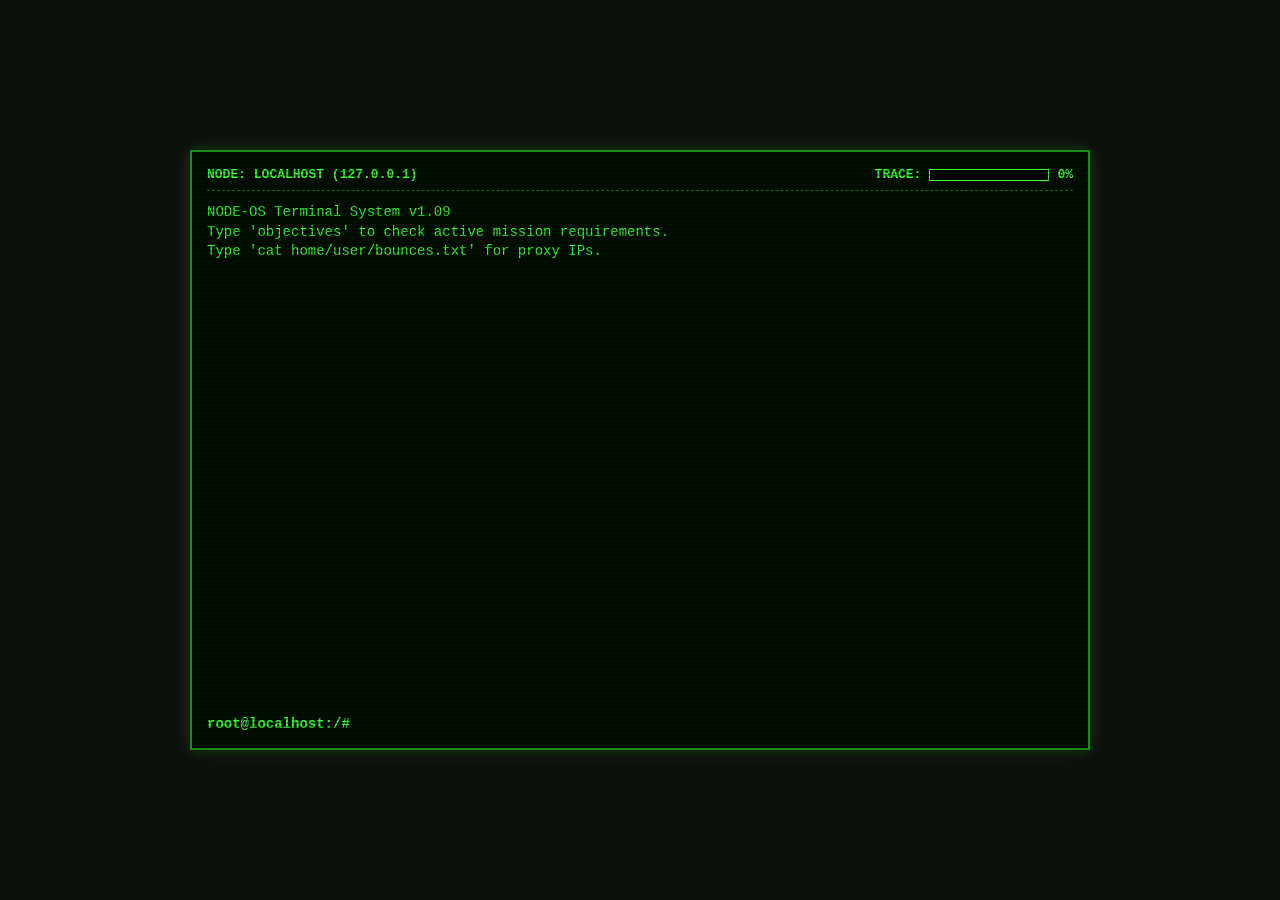
==== index.html @ d42f5a00 "Updtes to fix various issues" ====
<!DOCTYPE html>
<html lang="en">
<head>
  <meta charset="UTF-8">
  <meta name="viewport" content="width=device-width, initial-scale=1.0">
  <title>TERM-OS v1.09 (1998)</title>
  <style>
    :root {
      --bg-color: #0d0f0d;
      --text-color: #33ff33;
      --text-dim: #1b8a1b;
      --text-alert: #ff3333;
      --text-warn: #ffaa00;
      --font-family: 'Courier New', Courier, monospace;
    }

    * { box-sizing: border-box; }

    body {
      background-color: var(--bg-color);
      color: var(--text-color);
      font-family: var(--font-family);
      margin: 0;
      padding: 20px;
      display: flex;
      justify-content: center;
      align-items: center;
      height: 100vh;
      overflow: hidden;
    }

    .terminal-container {
      width: 100%;
      max-width: 900px;
      height: 600px;
      border: 2px solid var(--text-dim);
      box-shadow: 0 0 15px rgba(51, 255, 51, 0.2);
      padding: 15px;
      display: flex;
      flex-direction: column;
      position: relative;
      background: rgba(0, 15, 0, 0.95);
    }

    /* Top HUD Panel */
    .hud-bar {
      display: flex;
      justify-content: space-between;
      border-bottom: 1px dashed var(--text-dim);
      padding-bottom: 8px;
      margin-bottom: 12px;
      font-size: 13px;
      font-weight: bold;
    }

    .trace-wrapper {
      display: flex;
      align-items: center;
      gap: 8px;
    }

    .trace-meter {
      width: 120px;
      height: 12px;
      border: 1px solid var(--text-color);
      background: #000;
      position: relative;
    }

    #trace-fill {
      width: 0%;
      height: 100%;
      background: var(--text-color);
      transition: width 0.2s ease, background-color 0.2s ease;
    }

    /* Screen CRT overlay */
    .terminal-container::before {
      content: " ";
      display: block;
      position: absolute;
      top: 0; left: 0; bottom: 0; right: 0;
      background: linear-gradient(rgba(18, 16, 16, 0) 50%, rgba(0, 0, 0, 0.25) 50%);
      background-size: 100% 4px;
      z-index: 10;
      pointer-events: none;
    }

    #output-log {
      flex: 1;
      overflow-y: auto;
      white-space: pre-wrap;
      word-break: break-all;
      margin-bottom: 10px;
      font-size: 14px;
      line-height: 1.4;
    }

    .input-line {
      display: flex;
      align-items: center;
      font-size: 14px;
    }

    .prompt {
      margin-right: 8px;
      color: var(--text-color);
      font-weight: bold;
    }

    #cmd-input {
      flex: 1;
      background: transparent;
      border: none;
      outline: none;
      color: var(--text-color);
      font-family: var(--font-family);
      font-size: 14px;
    }

    .dim { color: var(--text-dim); }
    .warn { color: var(--text-warn); }
    .alert { color: var(--text-alert); font-weight: bold; }
  </style>
</head>
<body>

  <div class="terminal-container" onclick="document.getElementById('cmd-input').focus()">
    <!-- HUD Panel -->
    <div class="hud-bar">
      <div>NODE: <span id="hud-node">LOCALHOST (127.0.0.1)</span></div>
      <div class="trace-wrapper">
        <span>TRACE:</span>
        <div class="trace-meter">
          <div id="trace-fill"></div>
        </div>
        <span id="trace-val">0%</span>
      </div>
    </div>

    <div id="output-log"></div>
    <div class="input-line">
      <span class="prompt" id="prompt-label">root@localhost:~#</span>
      <input type="text" id="cmd-input" autofocus autocomplete="off" spellcheck="false" />
    </div>
  </div>

  <script src="terminal.js"></script>
</body>
</html>
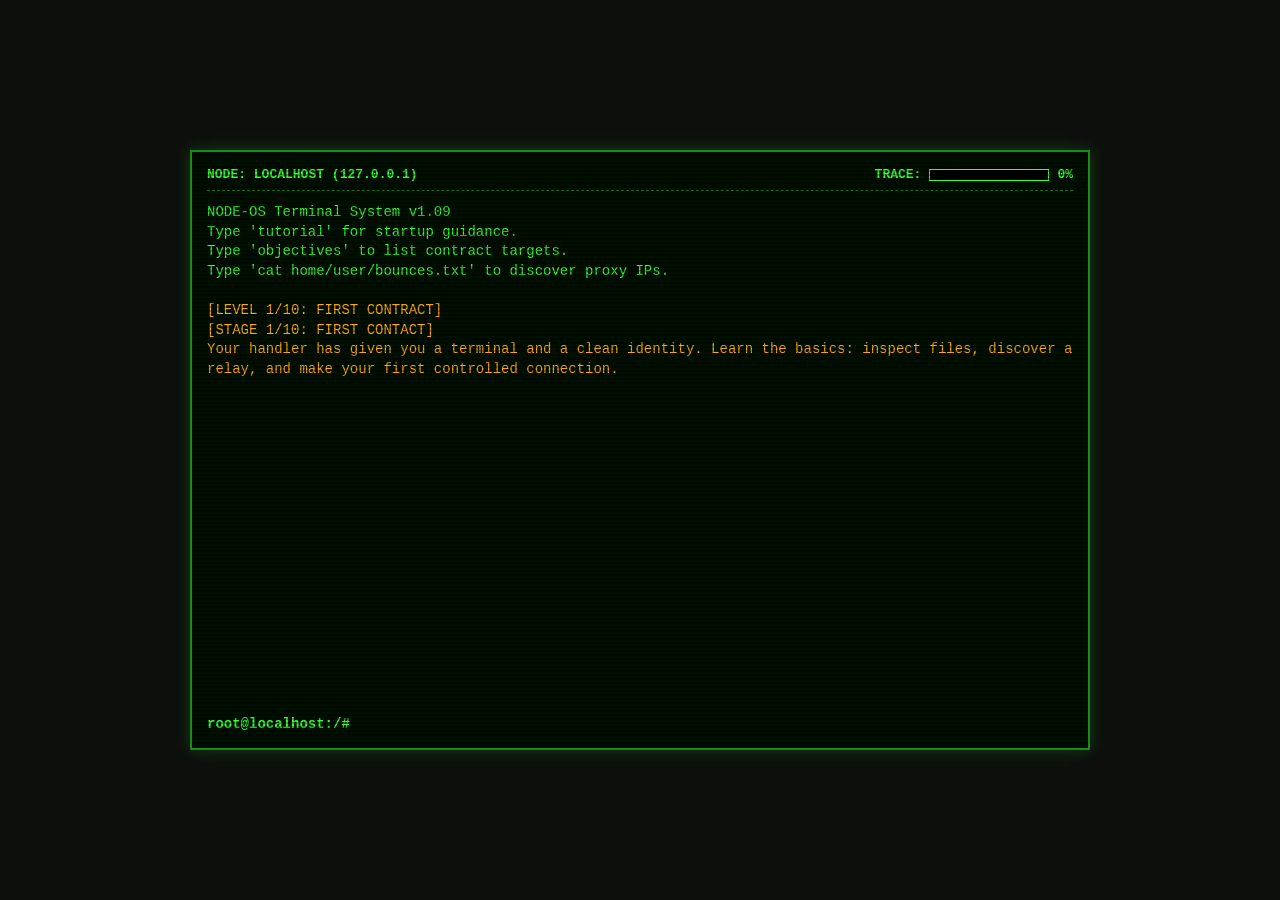
==== commit 4519ebc6: "Renamed index3.html to index.html and updated README.md and DEVELOPMENT.md files." ====
--- a/index.html
+++ b/index.html
@@ -4,124 +4,7 @@
   <meta charset="UTF-8">
   <meta name="viewport" content="width=device-width, initial-scale=1.0">
   <title>TERM-OS v1.09 (1998)</title>
-  <style>
-    :root {
-      --bg-color: #0d0f0d;
-      --text-color: #33ff33;
-      --text-dim: #1b8a1b;
-      --text-alert: #ff3333;
-      --text-warn: #ffaa00;
-      --font-family: 'Courier New', Courier, monospace;
-    }
-
-    * { box-sizing: border-box; }
-
-    body {
-      background-color: var(--bg-color);
-      color: var(--text-color);
-      font-family: var(--font-family);
-      margin: 0;
-      padding: 20px;
-      display: flex;
-      justify-content: center;
-      align-items: center;
-      height: 100vh;
-      overflow: hidden;
-    }
-
-    .terminal-container {
-      width: 100%;
-      max-width: 900px;
-      height: 600px;
-      border: 2px solid var(--text-dim);
-      box-shadow: 0 0 15px rgba(51, 255, 51, 0.2);
-      padding: 15px;
-      display: flex;
-      flex-direction: column;
-      position: relative;
-      background: rgba(0, 15, 0, 0.95);
-    }
-
-    /* Top HUD Panel */
-    .hud-bar {
-      display: flex;
-      justify-content: space-between;
-      border-bottom: 1px dashed var(--text-dim);
-      padding-bottom: 8px;
-      margin-bottom: 12px;
-      font-size: 13px;
-      font-weight: bold;
-    }
-
-    .trace-wrapper {
-      display: flex;
-      align-items: center;
-      gap: 8px;
-    }
-
-    .trace-meter {
-      width: 120px;
-      height: 12px;
-      border: 1px solid var(--text-color);
-      background: #000;
-      position: relative;
-    }
-
-    #trace-fill {
-      width: 0%;
-      height: 100%;
-      background: var(--text-color);
-      transition: width 0.2s ease, background-color 0.2s ease;
-    }
-
-    /* Screen CRT overlay */
-    .terminal-container::before {
-      content: " ";
-      display: block;
-      position: absolute;
-      top: 0; left: 0; bottom: 0; right: 0;
-      background: linear-gradient(rgba(18, 16, 16, 0) 50%, rgba(0, 0, 0, 0.25) 50%);
-      background-size: 100% 4px;
-      z-index: 10;
-      pointer-events: none;
-    }
-
-    #output-log {
-      flex: 1;
-      overflow-y: auto;
-      white-space: pre-wrap;
-      word-break: break-all;
-      margin-bottom: 10px;
-      font-size: 14px;
-      line-height: 1.4;
-    }
-
-    .input-line {
-      display: flex;
-      align-items: center;
-      font-size: 14px;
-    }
-
-    .prompt {
-      margin-right: 8px;
-      color: var(--text-color);
-      font-weight: bold;
-    }
-
-    #cmd-input {
-      flex: 1;
-      background: transparent;
-      border: none;
-      outline: none;
-      color: var(--text-color);
-      font-family: var(--font-family);
-      font-size: 14px;
-    }
-
-    .dim { color: var(--text-dim); }
-    .warn { color: var(--text-warn); }
-    .alert { color: var(--text-alert); font-weight: bold; }
-  </style>
+  <link rel="stylesheet" href="styles.css">
 </head>
 <body>
 
@@ -143,8 +26,12 @@
       <span class="prompt" id="prompt-label">root@localhost:~#</span>
       <input type="text" id="cmd-input" autofocus autocomplete="off" spellcheck="false" />
     </div>
+    <div class="recovery-controls" id="recovery-controls" aria-live="polite">
+      <button type="button" id="load-game-button">LOAD GAME</button>
+      <button type="button" id="reset-game-button">RESET GAME</button>
+    </div>
   </div>
 
-  <script src="terminal.js"></script>
+  <script type="module" src="js/main.js"></script>
 </body>
 </html>
--- a/styles.css
+++ b/styles.css
@@ -0,0 +1,138 @@
+:root {
+  --bg-color: #0d0f0d;
+  --text-color: #33ff33;
+  --text-dim: #1b8a1b;
+  --text-alert: #ff3333;
+  --text-warn: #ffaa00;
+  --font-family: 'Courier New', Courier, monospace;
+}
+
+* { box-sizing: border-box; }
+
+body {
+  background-color: var(--bg-color);
+  color: var(--text-color);
+  font-family: var(--font-family);
+  margin: 0;
+  padding: 20px;
+  display: flex;
+  justify-content: center;
+  align-items: center;
+  height: 100vh;
+  overflow: hidden;
+}
+
+.terminal-container {
+  width: 100%;
+  max-width: 900px;
+  height: 600px;
+  border: 2px solid var(--text-dim);
+  box-shadow: 0 0 15px rgba(51, 255, 51, 0.2);
+  padding: 15px;
+  display: flex;
+  flex-direction: column;
+  position: relative;
+  background: rgba(0, 15, 0, 0.95);
+}
+
+.hud-bar {
+  display: flex;
+  justify-content: space-between;
+  border-bottom: 1px dashed var(--text-dim);
+  padding-bottom: 8px;
+  margin-bottom: 12px;
+  font-size: 13px;
+  font-weight: bold;
+}
+
+.trace-wrapper {
+  display: flex;
+  align-items: center;
+  gap: 8px;
+}
+
+.trace-meter {
+  width: 120px;
+  height: 12px;
+  border: 1px solid var(--text-color);
+  background: #000;
+  position: relative;
+}
+
+#trace-fill {
+  width: 0%;
+  height: 100%;
+  background: var(--text-color);
+  transition: width 0.2s ease, background-color 0.2s ease;
+}
+
+.terminal-container::before {
+  content: ' ';
+  display: block;
+  position: absolute;
+  inset: 0;
+  background: linear-gradient(rgba(18, 16, 16, 0) 50%, rgba(0, 0, 0, 0.25) 50%);
+  background-size: 100% 4px;
+  z-index: 10;
+  pointer-events: none;
+}
+
+#output-log {
+  flex: 1;
+  overflow-y: auto;
+  white-space: pre-wrap;
+  word-break: break-all;
+  margin-bottom: 10px;
+  font-size: 14px;
+  line-height: 1.4;
+}
+
+.input-line {
+  display: flex;
+  align-items: center;
+  font-size: 14px;
+}
+
+.recovery-controls {
+  display: none;
+  gap: 8px;
+  margin-top: 10px;
+}
+
+.recovery-controls.visible { display: flex; }
+
+.recovery-controls button {
+  background: transparent;
+  border: 1px solid var(--text-dim);
+  color: var(--text-color);
+  cursor: pointer;
+  font-family: var(--font-family);
+  padding: 6px 10px;
+}
+
+.recovery-controls button:hover,
+.recovery-controls button:focus {
+  background: var(--text-color);
+  color: var(--bg-color);
+  outline: none;
+}
+
+.prompt {
+  margin-right: 8px;
+  color: var(--text-color);
+  font-weight: bold;
+}
+
+#cmd-input {
+  flex: 1;
+  background: transparent;
+  border: none;
+  outline: none;
+  color: var(--text-color);
+  font-family: var(--font-family);
+  font-size: 14px;
+}
+
+.dim { color: var(--text-dim); }
+.warn { color: var(--text-warn); }
+.alert { color: var(--text-alert); font-weight: bold; }
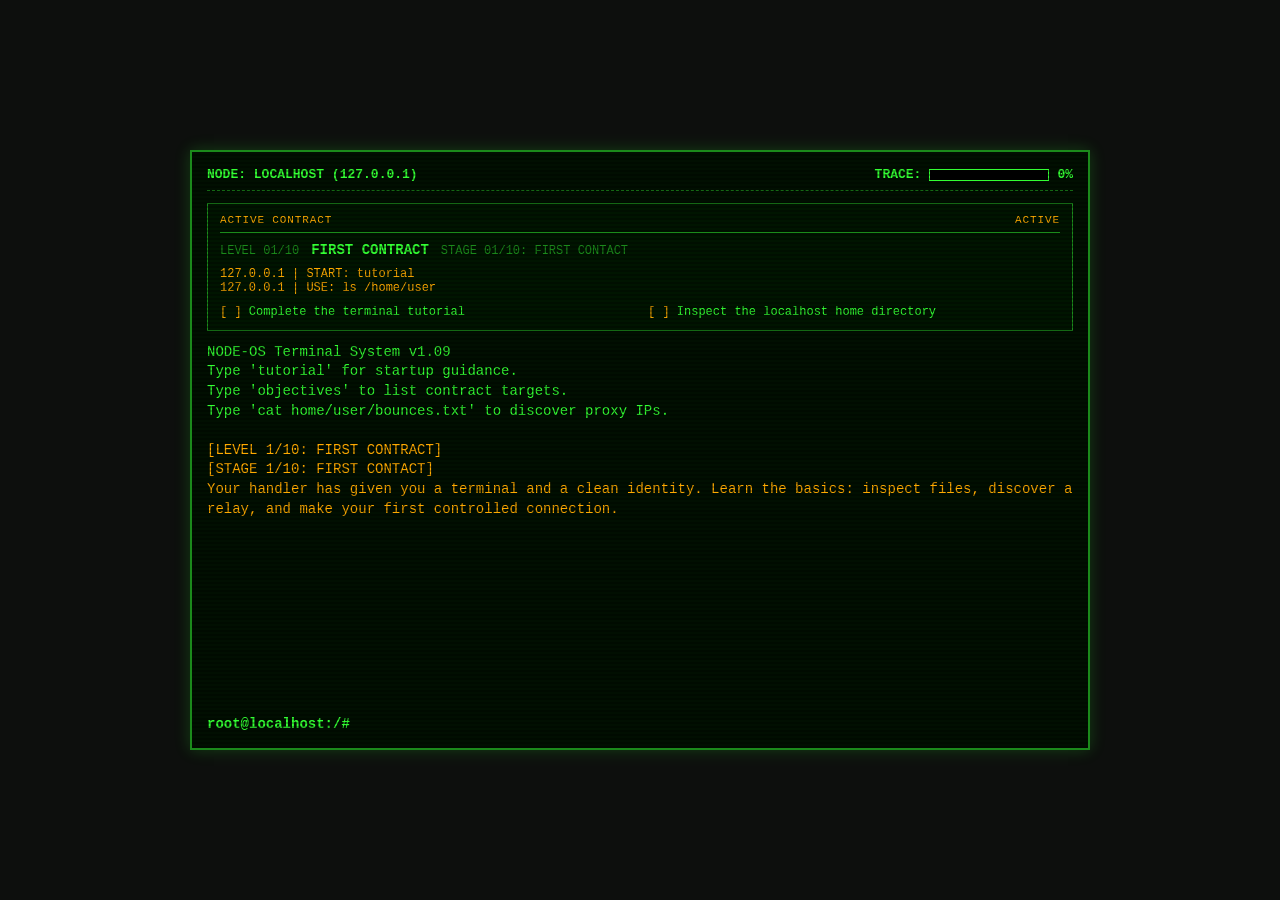
==== commit 61c39dfa: "Fixed a number if display and game path issues. Added a new mission to the game. Updated the player " ====
--- a/index.html
+++ b/index.html
@@ -21,6 +21,20 @@
       </div>
     </div>
 
+    <section class="mission-panel" aria-label="Active contract">
+      <div class="mission-panel-heading">
+        <span>ACTIVE CONTRACT</span>
+        <span id="mission-state">ACTIVE</span>
+      </div>
+      <div class="mission-location">
+        <span id="mission-level">LEVEL 01/10</span>
+        <strong id="mission-level-title">FIRST CONTRACT</strong>
+        <span id="mission-stage">STAGE 01/10: FIRST CONTACT</span>
+      </div>
+      <div id="mission-target" class="mission-target"></div>
+      <div id="mission-objectives" class="mission-objectives"></div>
+    </section>
+
     <div id="output-log"></div>
     <div class="input-line">
       <span class="prompt" id="prompt-label">root@localhost:~#</span>
--- a/styles.css
+++ b/styles.css
@@ -64,6 +64,87 @@
   height: 100%;
   background: var(--text-color);
   transition: width 0.2s ease, background-color 0.2s ease;
+}
+
+.mission-panel {
+  border: 1px solid var(--text-dim);
+  padding: 10px 12px;
+  margin-bottom: 12px;
+  background: rgba(0, 25, 0, 0.65);
+  flex: 0 0 auto;
+}
+
+.mission-panel-heading,
+.mission-location {
+  display: flex;
+  align-items: baseline;
+  gap: 12px;
+}
+
+.mission-panel-heading {
+  justify-content: space-between;
+  color: var(--text-warn);
+  font-size: 11px;
+  letter-spacing: 0.08em;
+  border-bottom: 1px solid var(--text-dim);
+  padding-bottom: 6px;
+  margin-bottom: 8px;
+}
+
+.mission-location {
+  flex-wrap: wrap;
+  line-height: 1.3;
+}
+
+#mission-level,
+#mission-stage {
+  color: var(--text-dim);
+  font-size: 12px;
+}
+
+#mission-level-title {
+  color: var(--text-color);
+  font-size: 14px;
+}
+
+.mission-target {
+  color: var(--text-warn);
+  font-size: 12px;
+  margin-top: 7px;
+}
+
+.mission-target-line {
+  overflow-wrap: anywhere;
+}
+
+.mission-objectives {
+  display: grid;
+  grid-template-columns: repeat(auto-fit, minmax(190px, 1fr));
+  gap: 4px 16px;
+  margin-top: 9px;
+}
+
+.mission-objective {
+  min-width: 0;
+  color: var(--text-color);
+  font-size: 12px;
+  line-height: 1.35;
+  overflow-wrap: anywhere;
+}
+
+.mission-objective.complete {
+  color: var(--text-dim);
+  text-decoration: line-through;
+}
+
+.mission-objective::before {
+  content: '[ ] ';
+  color: var(--text-warn);
+}
+
+.mission-objective.complete::before {
+  content: '[x] ';
+  color: var(--text-dim);
 }
 
 .terminal-container::before {
@@ -81,10 +162,29 @@
   flex: 1;
   overflow-y: auto;
   white-space: pre-wrap;
-  word-break: break-all;
+  overflow-wrap: anywhere;
   margin-bottom: 10px;
   font-size: 14px;
   line-height: 1.4;
+}
+
+@media (max-width: 620px) {
+  body { padding: 8px; }
+
+  .terminal-container {
+    height: 100vh;
+    padding: 10px;
+  }
+
+  .hud-bar {
+    align-items: flex-start;
+    flex-direction: column;
+    gap: 6px;
+  }
+
+  .mission-objectives {
+    grid-template-columns: 1fr;
+  }
 }
 
 .input-line {
